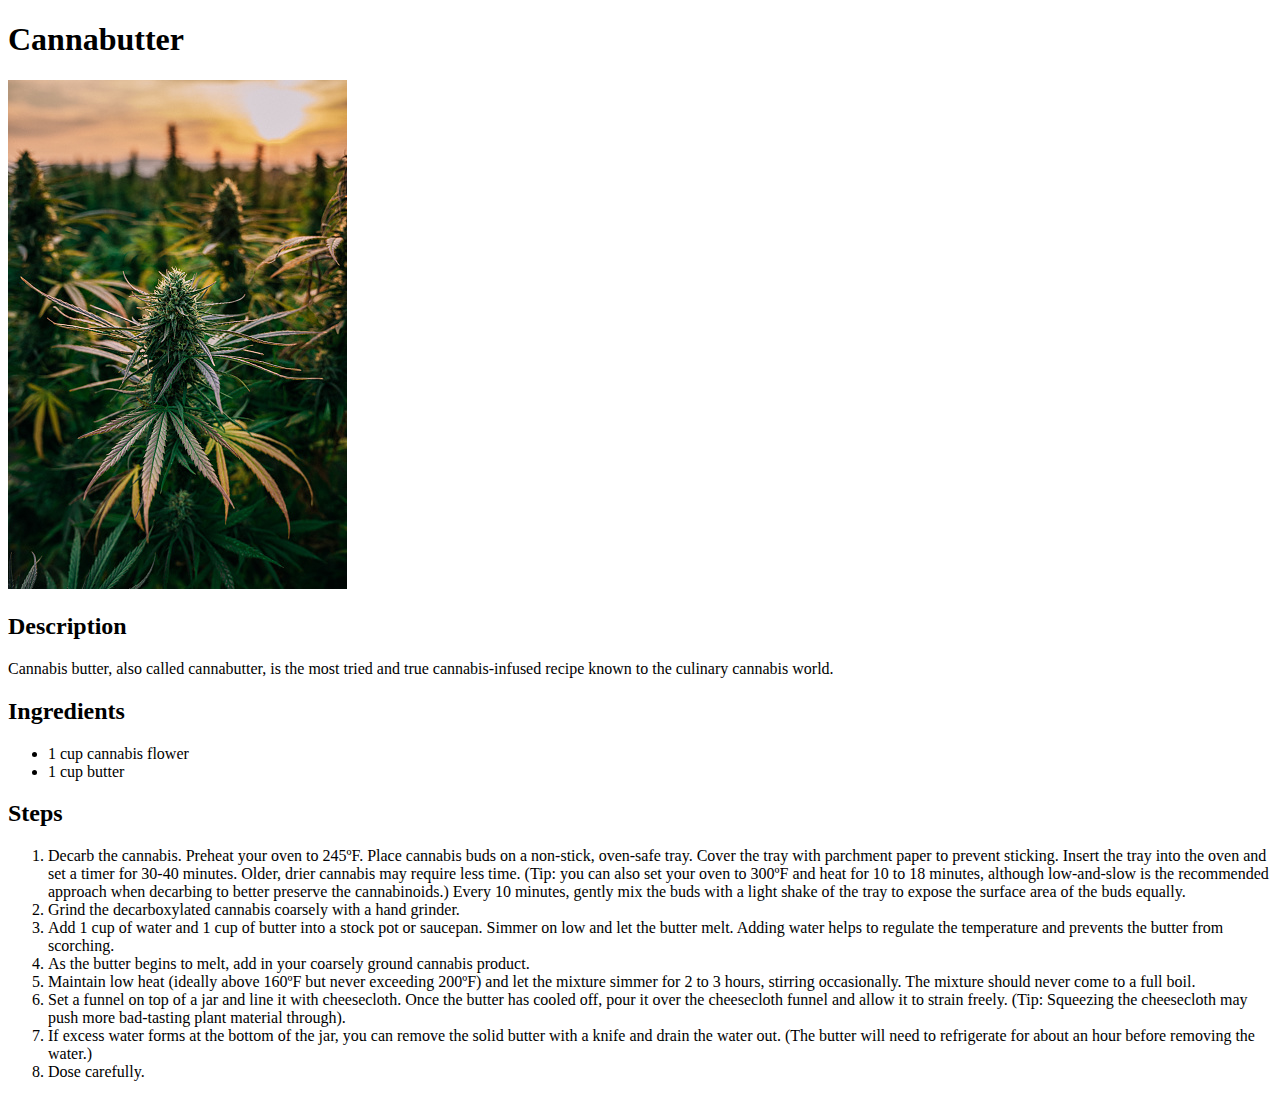
==== recipes/cannabutter.html @ 5393c892 "Add cannabis.jpeg and add content to cannabutter.html" ====
<!DOCTYPE html>
<html lang="en">
<head>
    <meta charset="UTF-8">
    <meta http-equiv="X-UA-Compatible" content="IE=edge">
    <meta name="viewport" content="width=device-width, initial-scale=1.0">
    <title>Cannabutter</title>
</head>
<body>
    <h1>Cannabutter</h1>
        <img src="../img/cannabis.jpg" alt="A picture of a cannabis leaf">
    <h2>Description</h2>
        <p>Cannabis butter, also called cannabutter, is the most tried and true cannabis-infused recipe known to the culinary cannabis world.</p>
    <h2>Ingredients</h2>
        <ul>
            <li>1 cup cannabis flower</li>
            <li>1 cup butter</li>
        </ul>
    <h2>Steps</h2>
        <ol>
           <li>Decarb the cannabis. Preheat your oven to 245ºF. Place cannabis buds on a non-stick, oven-safe tray. Cover the tray with parchment paper to prevent sticking. Insert the tray into the oven and set a timer for 30-40 minutes. Older, drier cannabis may require less time. (Tip: you can also set your oven to 300ºF and heat for 10 to 18 minutes, although low-and-slow is the recommended approach when decarbing to better preserve the cannabinoids.) Every 10 minutes, gently mix the buds with a light shake of the tray to expose the surface area of the buds equally.</li>
           <li>Grind the decarboxylated cannabis coarsely with a hand grinder.</li>
           <li>Add 1 cup of water and 1 cup of butter into a stock pot or saucepan. Simmer on low and let the butter melt. Adding water helps to regulate the temperature and prevents the butter from scorching.</li>
           <li>As the butter begins to melt, add in your coarsely ground cannabis product.</li>
           <li>Maintain low heat (ideally above 160ºF but never exceeding 200ºF) and let the mixture simmer for 2 to 3 hours, stirring occasionally. The mixture should never come to a full boil.</li>
           <li>Set a funnel on top of a jar and line it with cheesecloth. Once the butter has cooled off, pour it over the cheesecloth funnel and allow it to strain freely. (Tip: Squeezing the cheesecloth may push more bad-tasting plant material through).</li>
           <li>If excess water forms at the bottom of the jar, you can remove the solid butter with a knife and drain the water out. (The butter will need to refrigerate for about an hour before removing the water.)</li>
           <li>Dose carefully.</li>
        </ol>
</body>
</html>
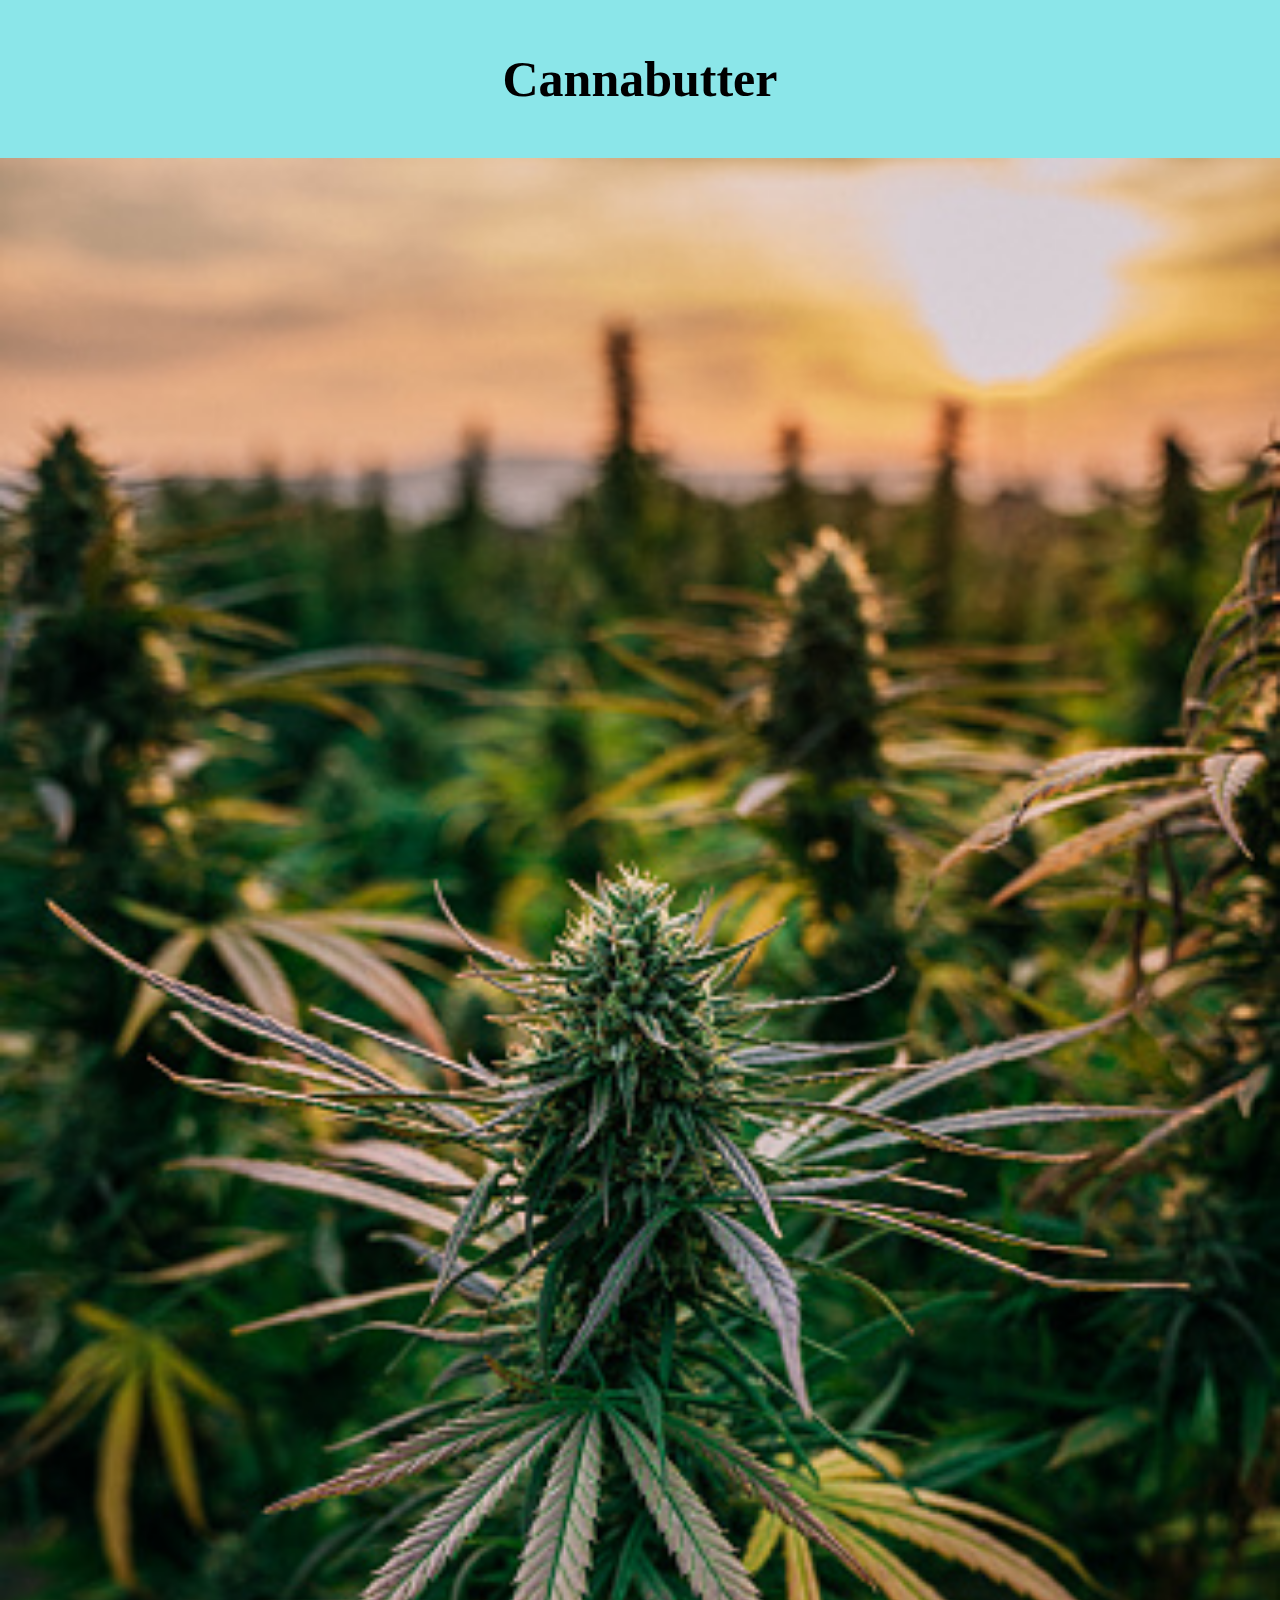
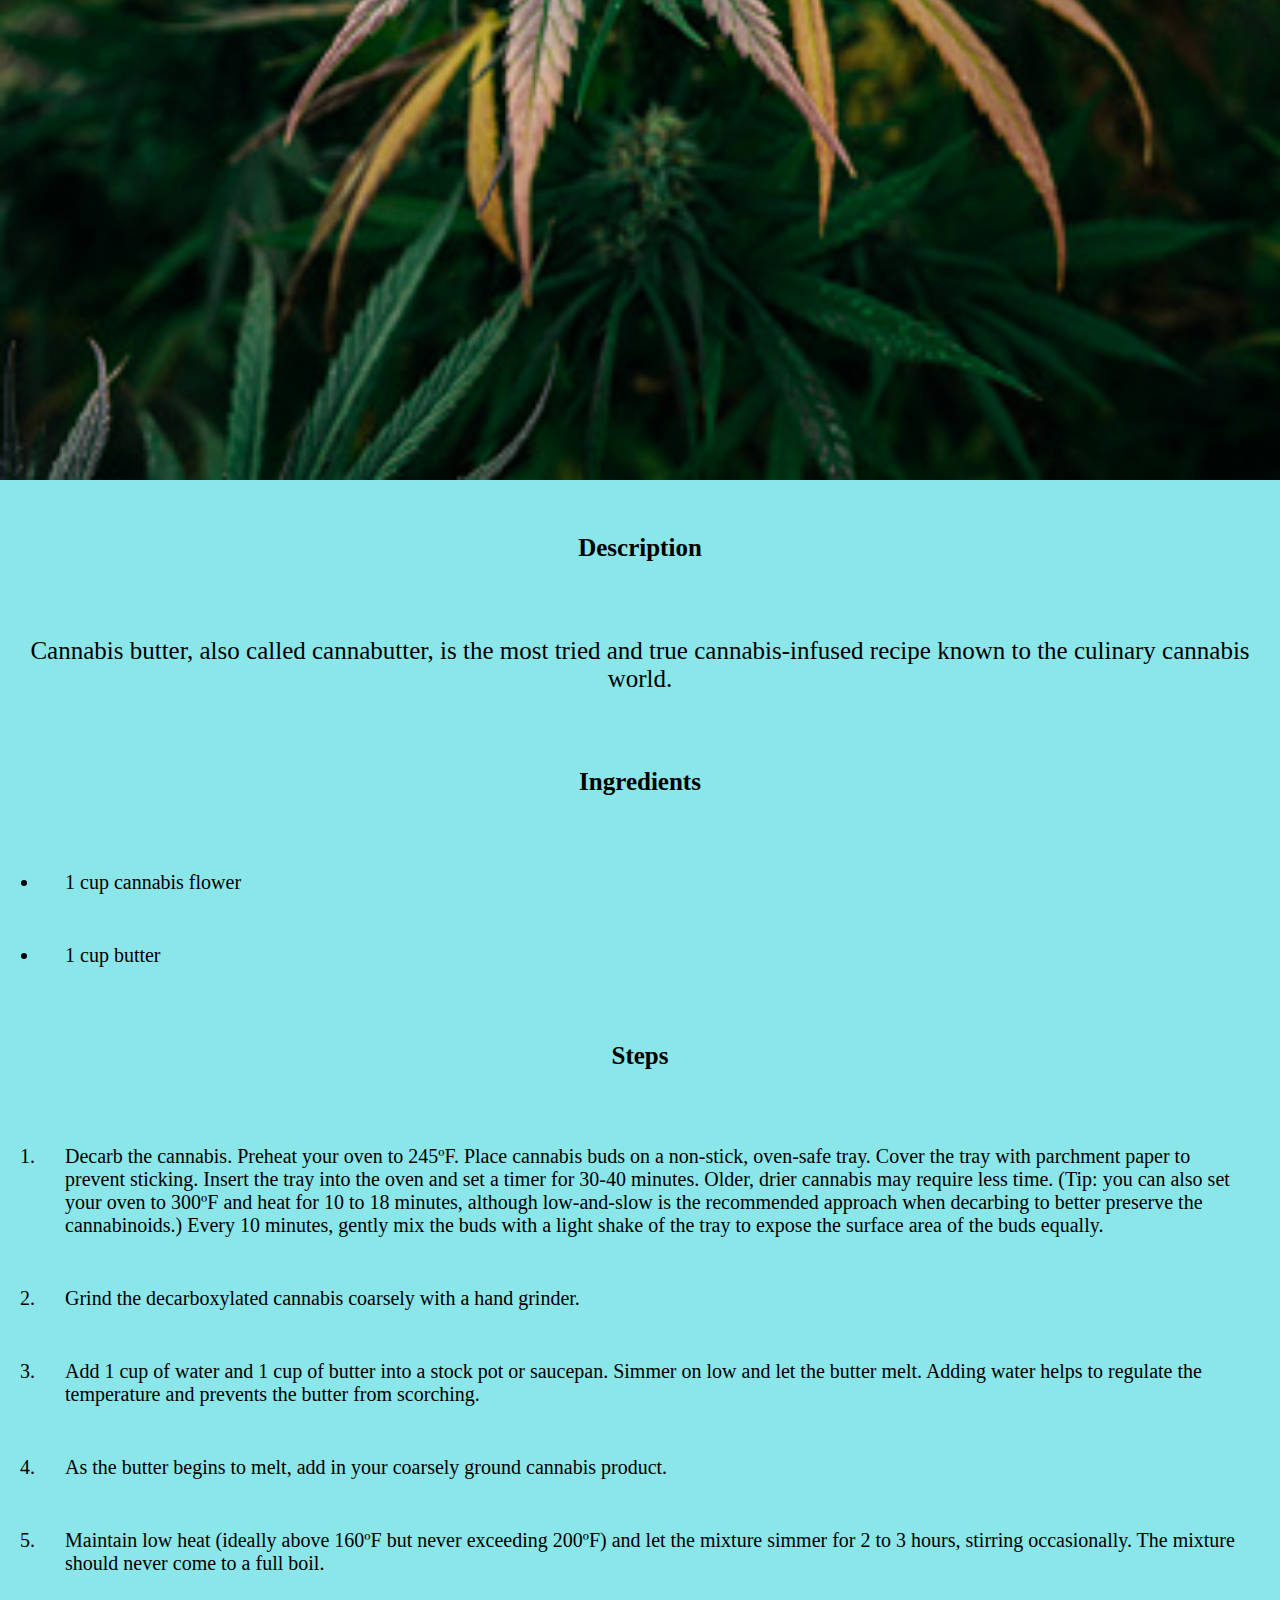
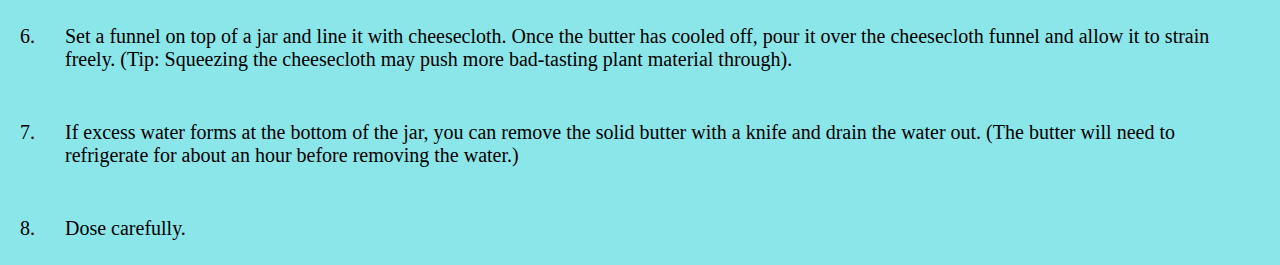
==== commit 48df1e82: "add styling for recipe pages" ====
--- a/recipes/cannabutter.html
+++ b/recipes/cannabutter.html
@@ -5,6 +5,7 @@
     <meta http-equiv="X-UA-Compatible" content="IE=edge">
     <meta name="viewport" content="width=device-width, initial-scale=1.0">
     <title>Cannabutter</title>
+    <link rel="stylesheet" href="../styles.css">
 </head>
 <body>
     <h1>Cannabutter</h1>
--- a/styles.css
+++ b/styles.css
@@ -0,0 +1,34 @@
+* {
+    background-color: rgb(139, 230, 233);
+    font-family: AvenirNextLTW02-Medium - 400;
+    margin: 0px;
+}
+
+h1 {
+    padding: 50px;
+    text-align: center;
+    font-size: 50px;
+}
+
+p {
+    padding: 25px;
+    text-align: center;
+    font-size: 25px;
+}
+
+li {
+    padding: 25px;
+    text-align: left;
+    font-size: 20px;
+}
+
+h2 {
+    padding: 50px;
+    text-align: center;
+    font-size: 25px;
+}
+
+img {
+    width: 100%;
+    padding: 0px;
+}